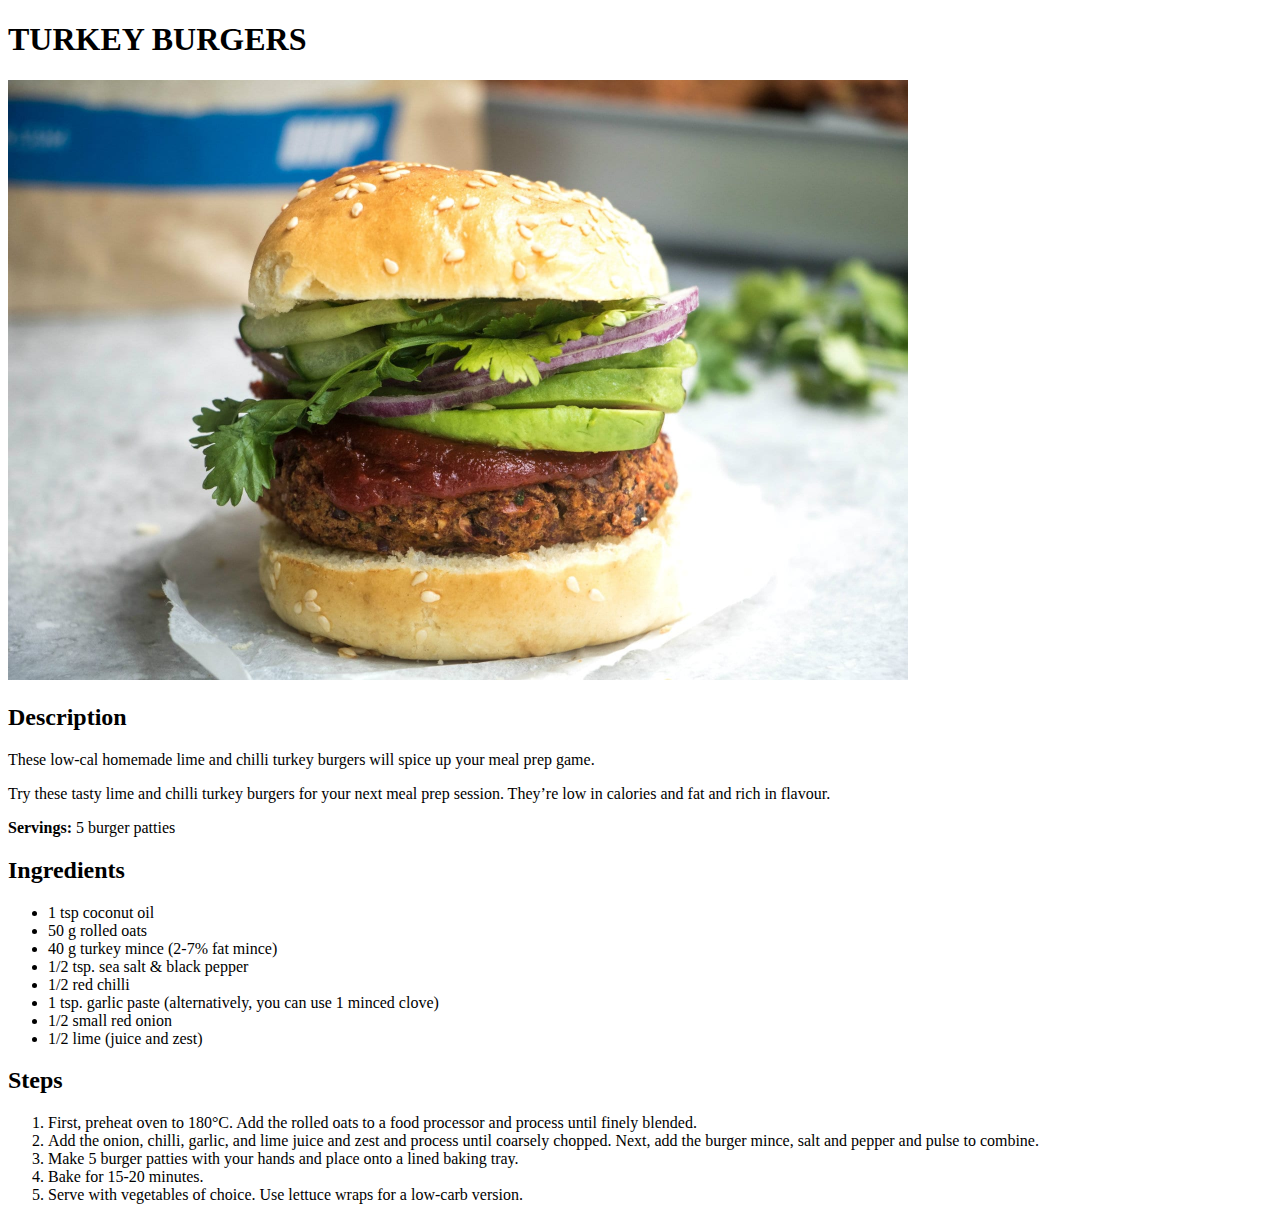
==== recipes/burgers.html @ e934bd70 "Copy the entire structure of lasagne.html to burgers.html" ====
<!DOCTYPE html>
<html lang="en">
<head>
    <meta charset="UTF-8">
    <meta http-equiv="X-UA-Compatible" content="IE=edge">
    <meta name="viewport" content="width=device-width, initial-scale=1.0">
    <title>burgers</title>
</head>
<body>
    <h1>TURKEY BURGERS</h1>

    <img src="../images/burgers.jpg" width="900" height="600" alt="burgers">

    <h2>Description</h2>

    <p>These low-cal homemade lime and chilli turkey burgers will spice up your meal prep game.</p>
    <p>Try these tasty lime and chilli turkey burgers for your next meal prep session. They’re low in calories and fat and rich in flavour.</p>
    <p><strong>Servings:</strong> 5 burger patties</p>

    <h2>Ingredients</h2>

    <ul>
        <li>1 tsp coconut oil</li>
        <li>50 g rolled oats</li>
        <li>40 g turkey mince (2-7% fat mince)</li>
        <li>1/2 tsp. sea salt & black pepper</li>
        <li>1/2 red chilli</li>
        <li>1 tsp. garlic paste (alternatively, you can use 1 minced clove)</li>
        <li>1/2 small red onion</li>
        <li>1/2 lime (juice and zest)</li>

    </ul>

    <h2>Steps</h2>

    <ol>
        <li>First, preheat oven to 180°C. Add the rolled oats to a food processor and process until finely blended.</li>
        <li>Add the onion, chilli, garlic, and lime juice and zest and process until coarsely chopped. Next, add the burger mince, salt and pepper and pulse to combine.</li>
        <li>Make 5 burger patties with your hands and place onto a lined baking tray.</li>
        <li>Bake for 15-20 minutes.</li>
        <li>Serve with vegetables of choice. Use lettuce wraps for a low-carb version.</li>

    </ol>

</body>

</html>
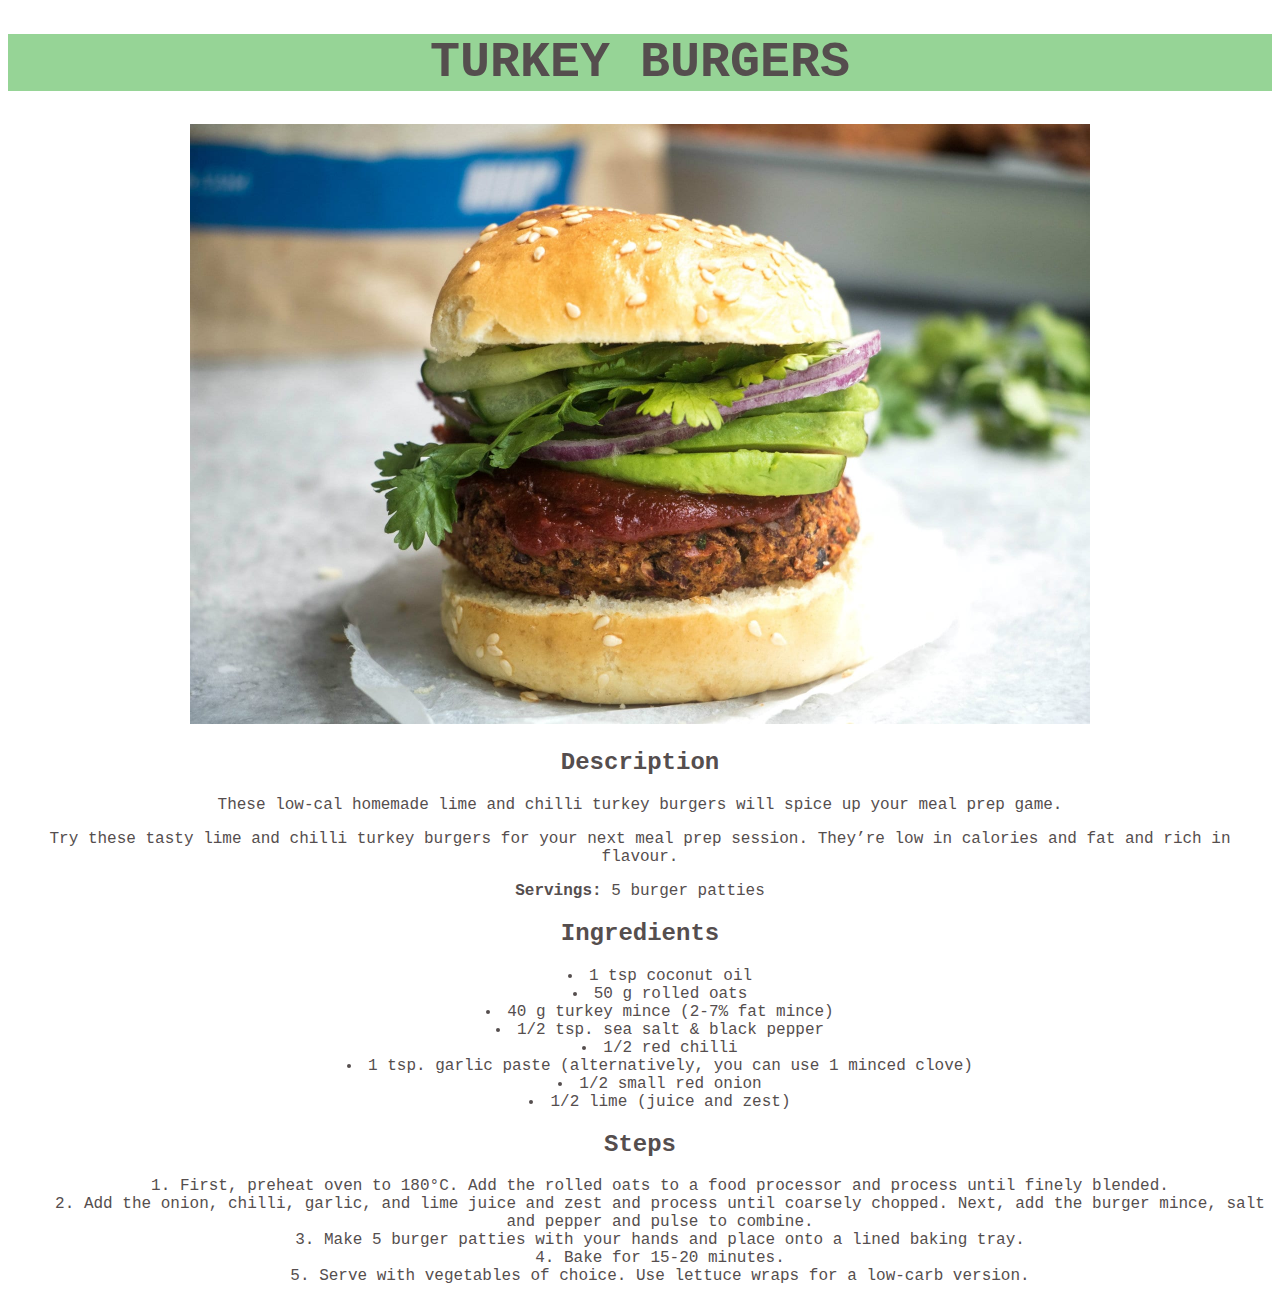
==== commit 44f33cf9: "Add CSS link and CSS to burgers.html" ====
--- a/recipes/burgers.html
+++ b/recipes/burgers.html
@@ -5,9 +5,10 @@
     <meta http-equiv="X-UA-Compatible" content="IE=edge">
     <meta name="viewport" content="width=device-width, initial-scale=1.0">
     <title>burgers</title>
+    <link rel="stylesheet" href="/style.css">
 </head>
-<body>
-    <h1>TURKEY BURGERS</h1>
+<body class="courier center">
+    <h1 class="e1">TURKEY BURGERS</h1>
 
     <img src="../images/burgers.jpg" width="900" height="600" alt="burgers">
 
--- a/style.css
+++ b/style.css
@@ -0,0 +1,14 @@
+.e1 {
+    background-color: rgb(150, 212, 150);
+    font-size: 50px;
+}
+
+.courier {
+    color: rgb(85, 78, 78);
+    font-family: 'Courier New', Courier, monospace;
+}
+
+.center {
+    text-align: center;
+    list-style-position: inside;
+}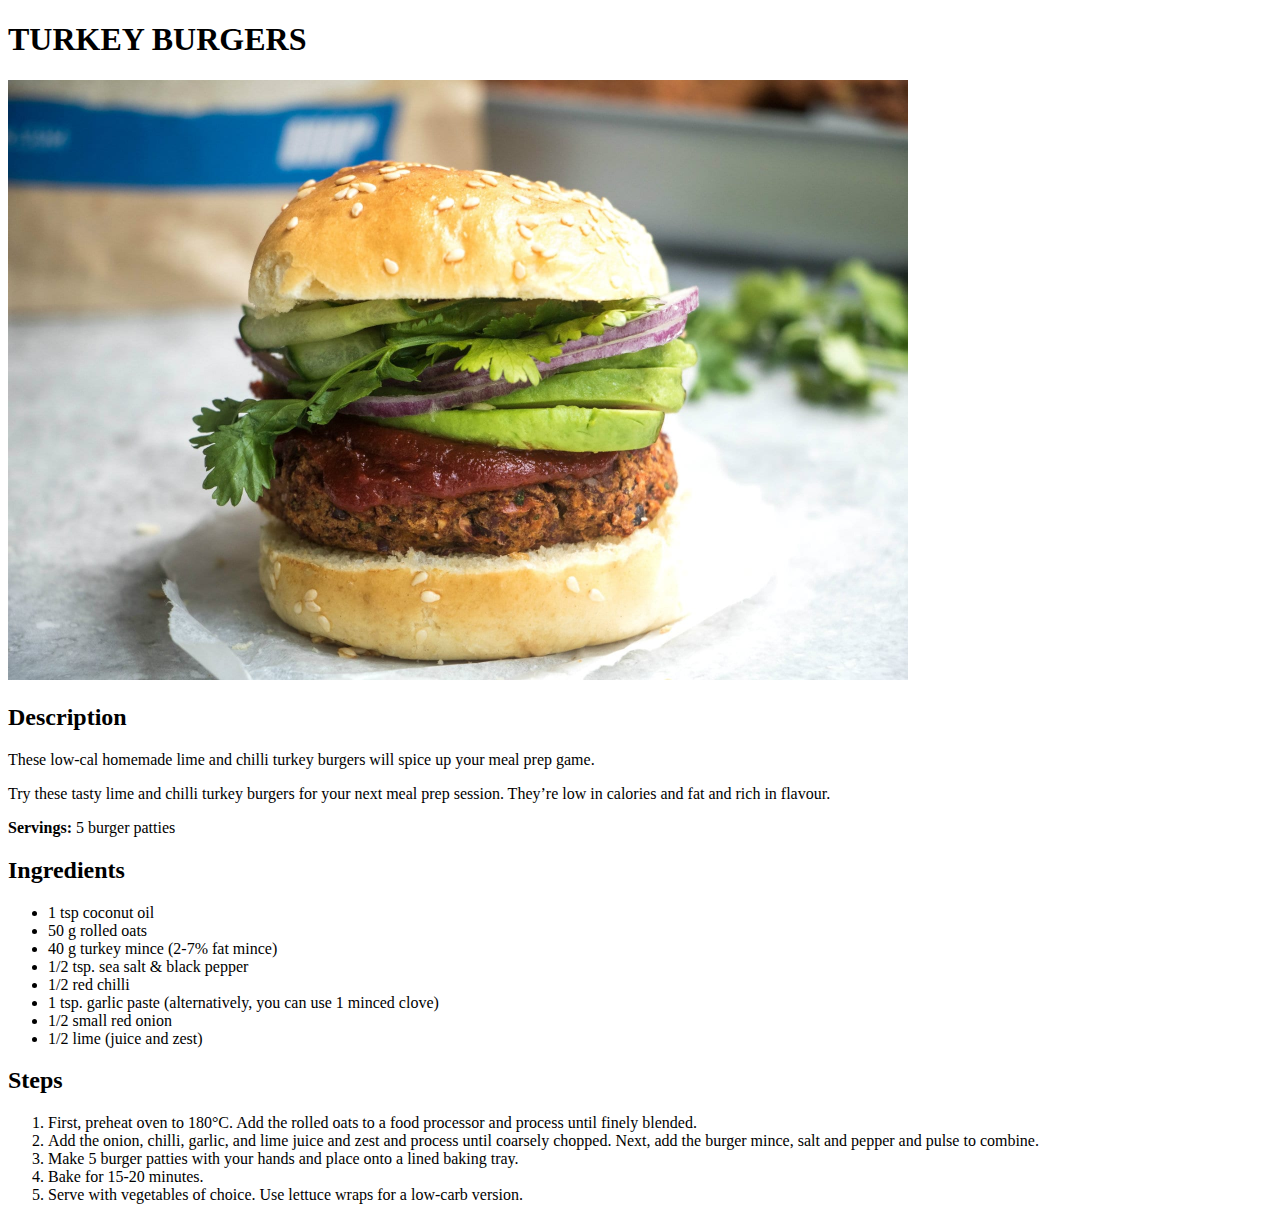
==== commit aef7054c: "Fix link to style.css removing / on href" ====
--- a/recipes/burgers.html
+++ b/recipes/burgers.html
@@ -5,7 +5,7 @@
     <meta http-equiv="X-UA-Compatible" content="IE=edge">
     <meta name="viewport" content="width=device-width, initial-scale=1.0">
     <title>burgers</title>
-    <link rel="stylesheet" href="/style.css">
+    <link rel="stylesheet" href="style.css">
 </head>
 <body class="courier center">
     <h1 class="e1">TURKEY BURGERS</h1>
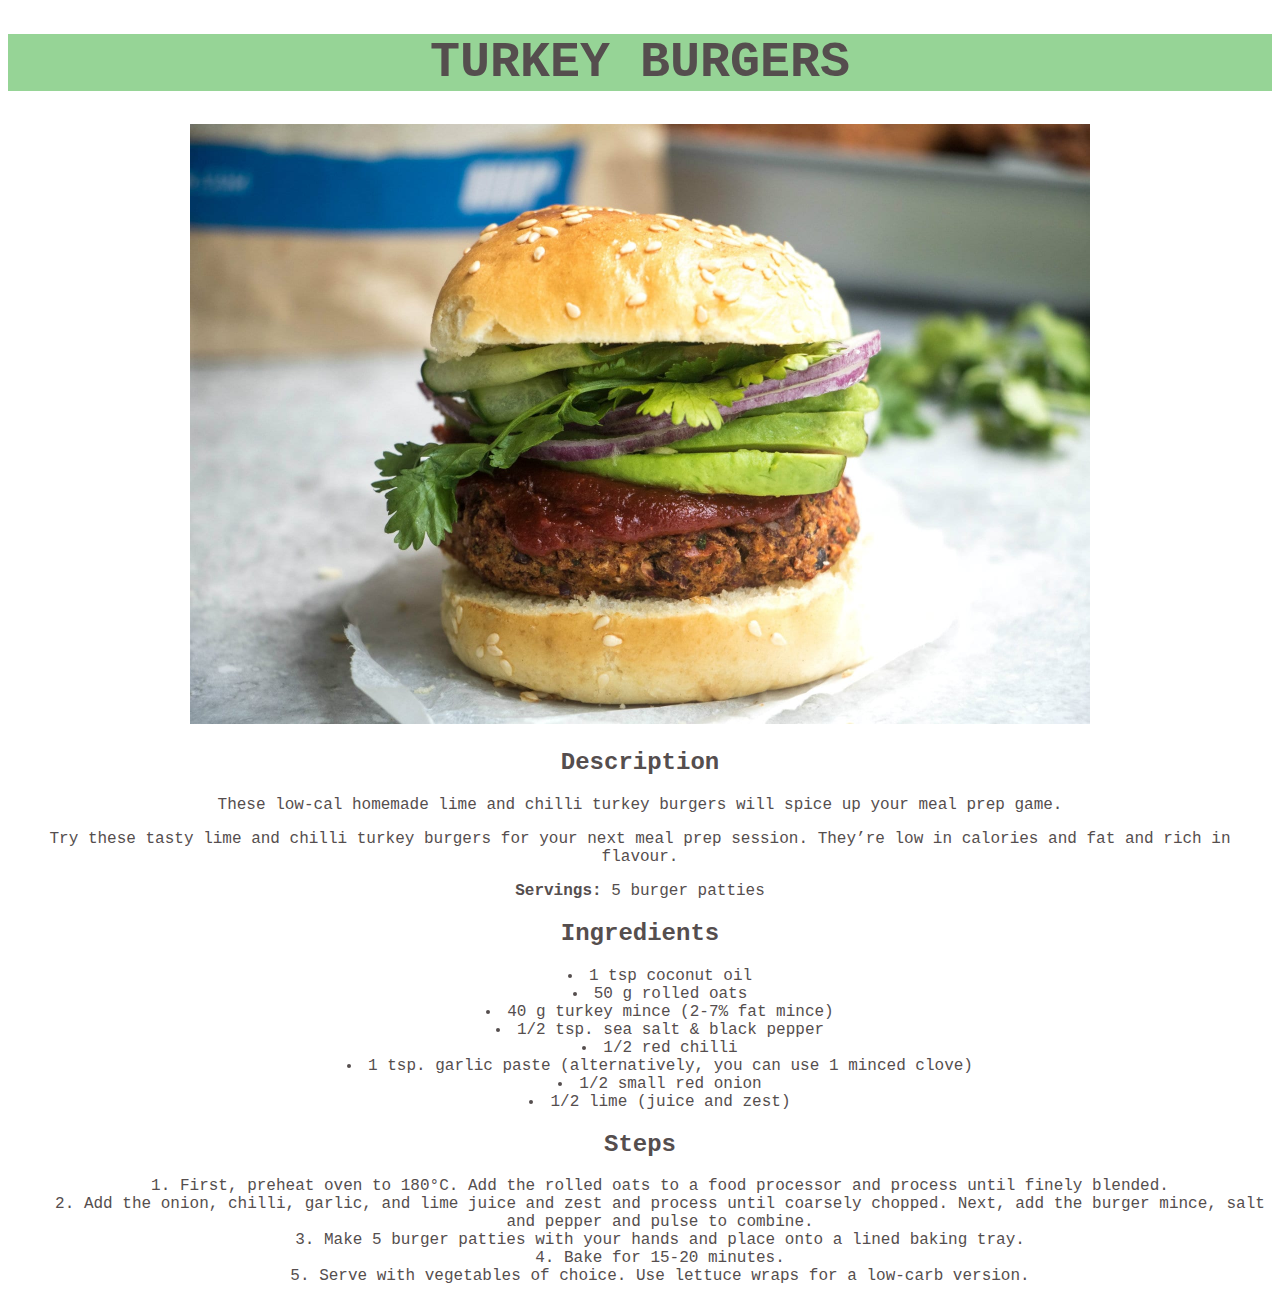
==== commit 6af18aec: "Add / to link CSS href" ====
--- a/recipes/burgers.html
+++ b/recipes/burgers.html
@@ -5,7 +5,7 @@
     <meta http-equiv="X-UA-Compatible" content="IE=edge">
     <meta name="viewport" content="width=device-width, initial-scale=1.0">
     <title>burgers</title>
-    <link rel="stylesheet" href="style.css">
+    <link rel="stylesheet" href="/style.css">
 </head>
 <body class="courier center">
     <h1 class="e1">TURKEY BURGERS</h1>
--- a/style.css
+++ b/style.css
@@ -0,0 +1,14 @@
+.e1 {
+    background-color: rgb(150, 212, 150);
+    font-size: 50px;
+}
+
+.courier {
+    color: rgb(85, 78, 78);
+    font-family: 'Courier New', Courier, monospace;
+}
+
+.center {
+    text-align: center;
+    list-style-position: inside;
+}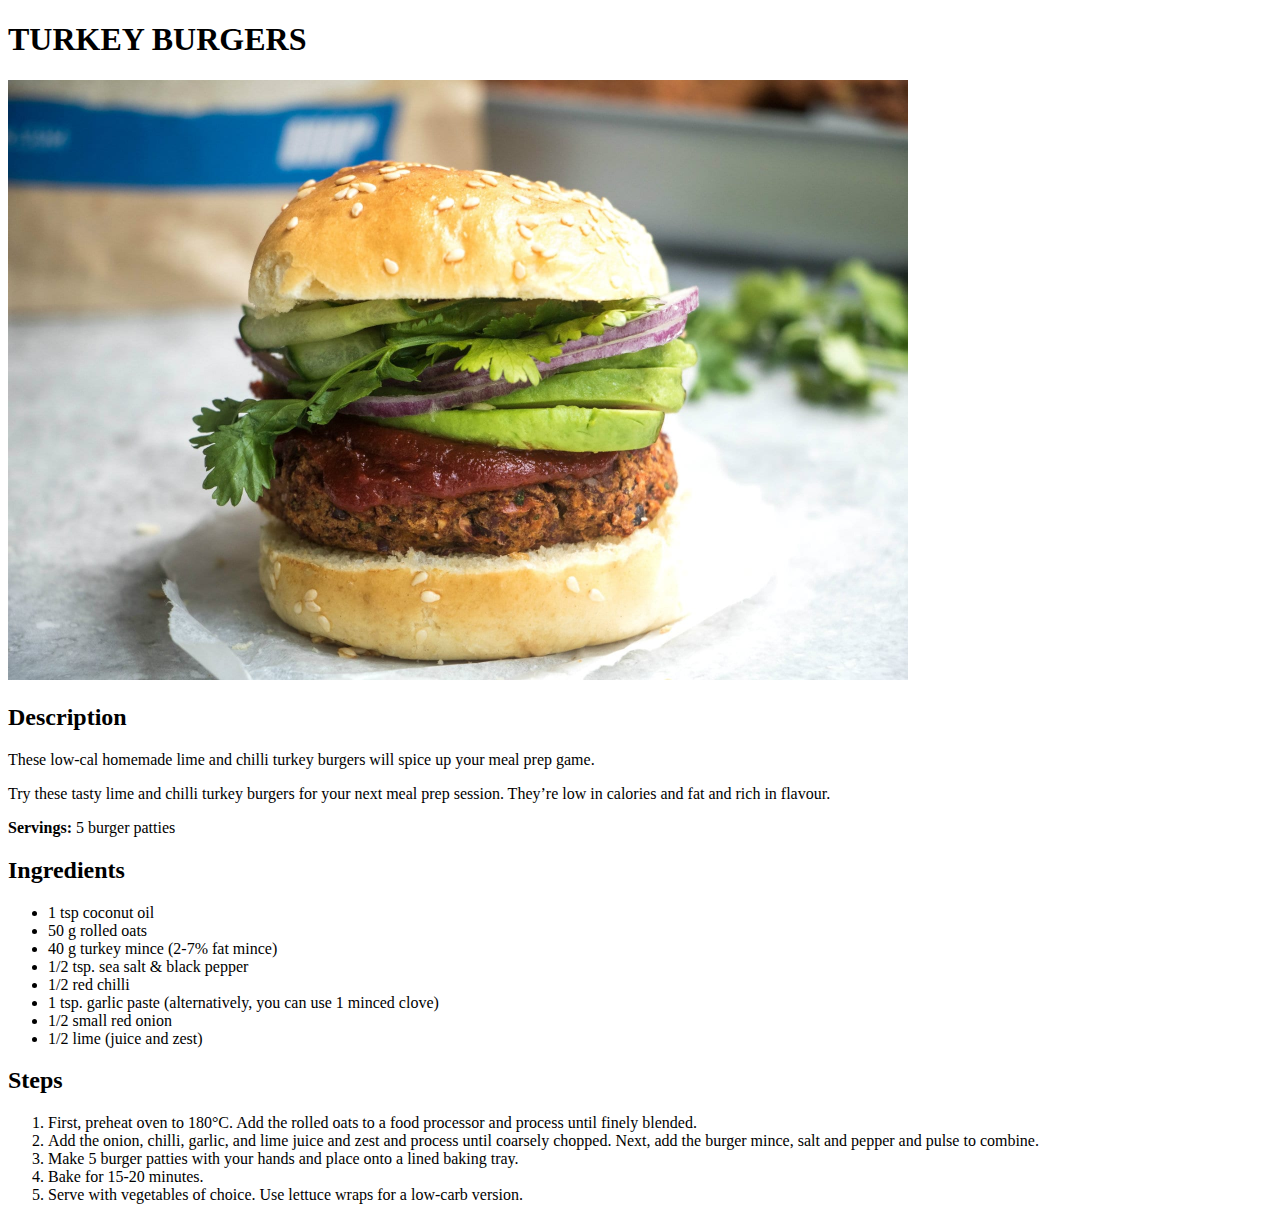
==== commit a0cf0b22: "." ====
--- a/recipes/burgers.html
+++ b/recipes/burgers.html
@@ -5,7 +5,7 @@
     <meta http-equiv="X-UA-Compatible" content="IE=edge">
     <meta name="viewport" content="width=device-width, initial-scale=1.0">
     <title>burgers</title>
-    <link rel="stylesheet" href="/style.css">
+    <link rel="stylesheet" href="odin-recipes/style.css">
 </head>
 <body class="courier center">
     <h1 class="e1">TURKEY BURGERS</h1>
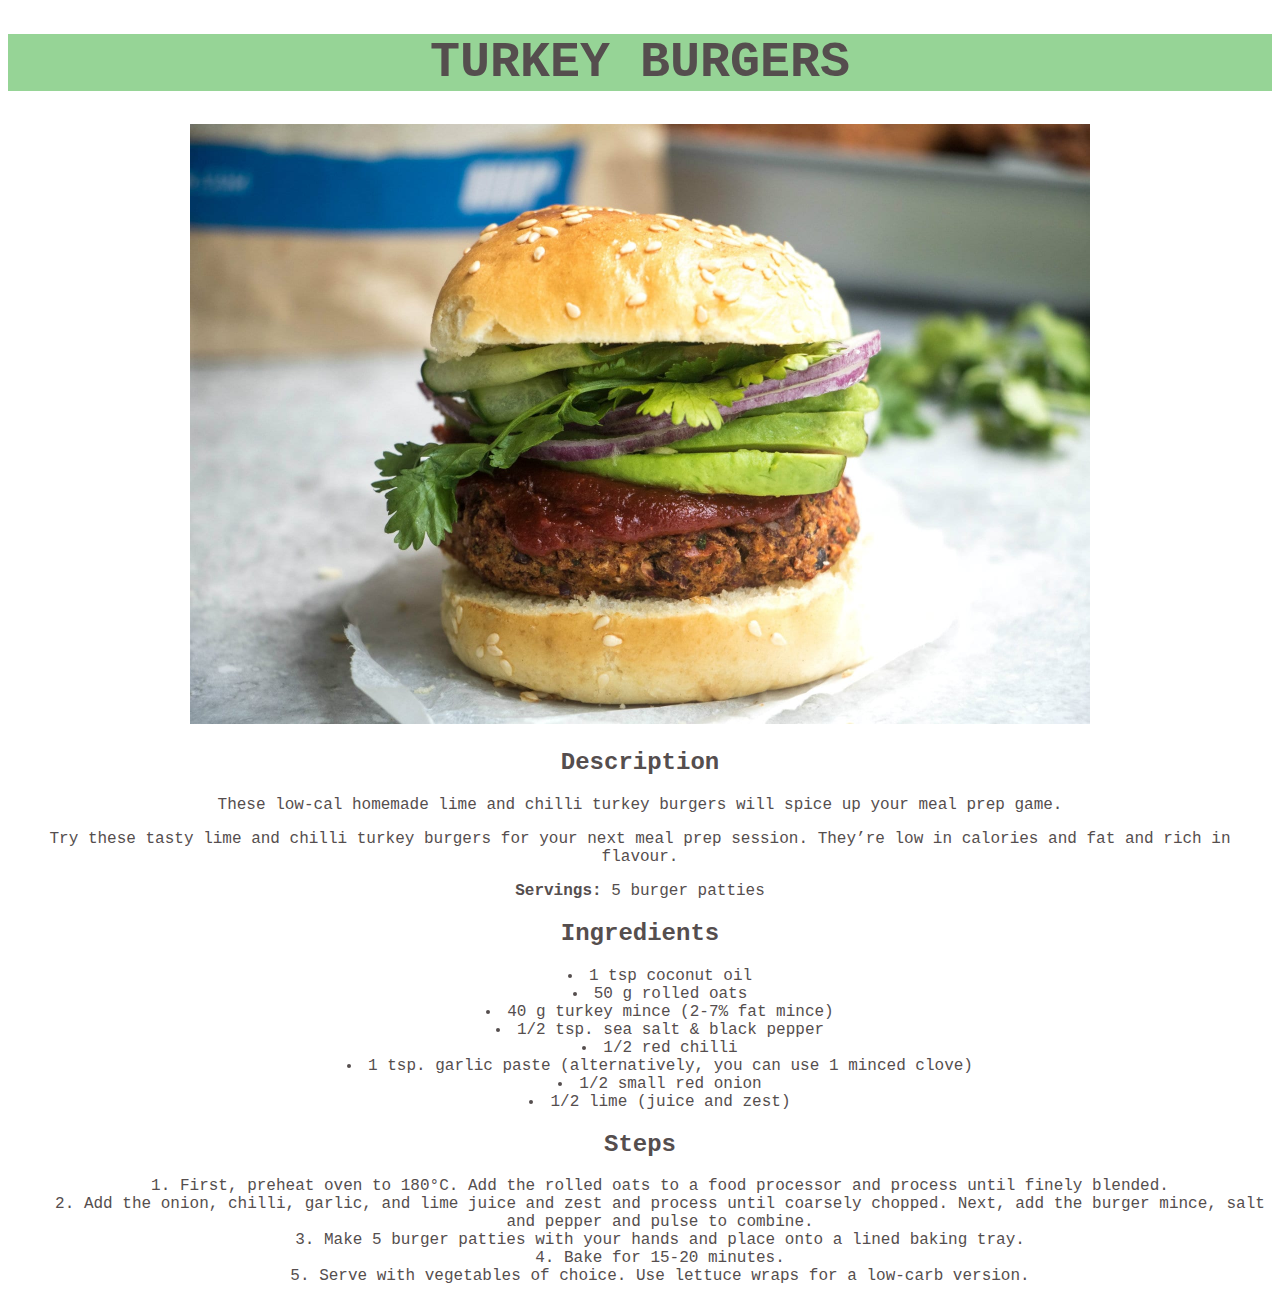
==== commit 7b44fbd4: "." ====
--- a/recipes/burgers.html
+++ b/recipes/burgers.html
@@ -5,7 +5,7 @@
     <meta http-equiv="X-UA-Compatible" content="IE=edge">
     <meta name="viewport" content="width=device-width, initial-scale=1.0">
     <title>burgers</title>
-    <link rel="stylesheet" href="odin-recipes/style.css">
+    <link rel="stylesheet" href="../style.css">
 </head>
 <body class="courier center">
     <h1 class="e1">TURKEY BURGERS</h1>
--- a/style.css
+++ b/style.css
@@ -0,0 +1,14 @@
+.e1 {
+    background-color: rgb(150, 212, 150);
+    font-size: 50px;
+}
+
+.courier {
+    color: rgb(85, 78, 78);
+    font-family: 'Courier New', Courier, monospace;
+}
+
+.center {
+    text-align: center;
+    list-style-position: inside;
+}